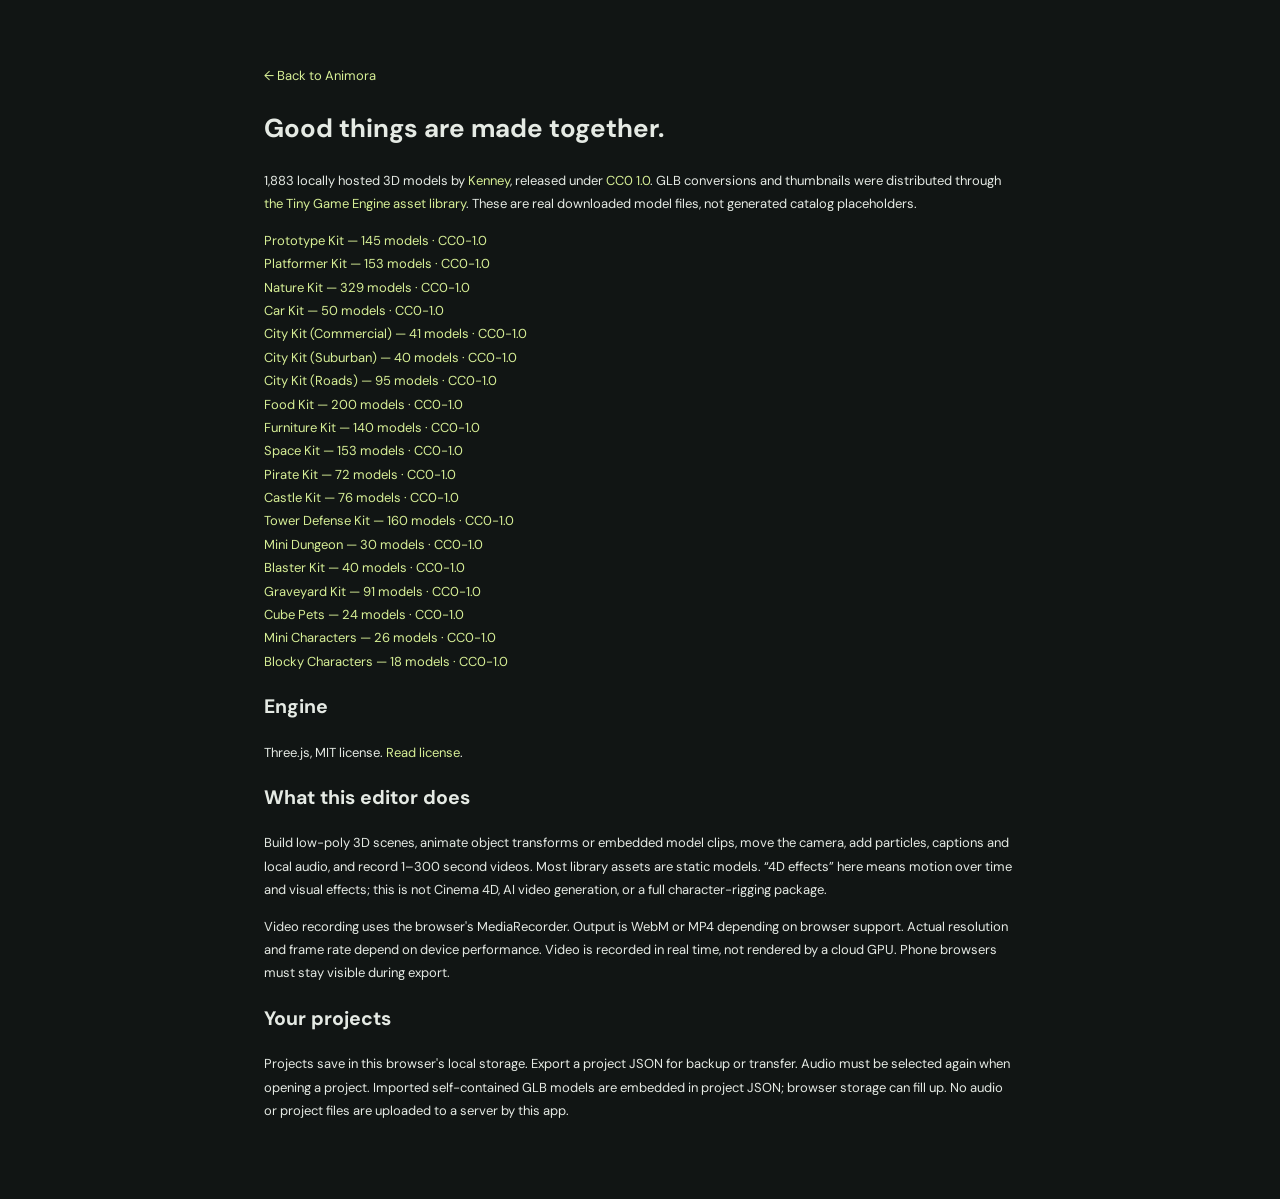
==== credits.html @ 573d8848 "Add files via upload" ====
<!doctype html><html lang="en"><meta charset="utf-8"><meta name="viewport" content="width=device-width,initial-scale=1"><title>Animora — Asset credits</title><link rel="stylesheet" href="style.css"><main style="max-width:800px;margin:40px auto;padding:24px;line-height:1.8"><a href="./">← Back to Animora</a><h1>Good things are made together.</h1><p>1,883 locally hosted 3D models by <a href="https://kenney.nl">Kenney</a>, released under <a href="https://creativecommons.org/publicdomain/zero/1.0/">CC0 1.0</a>. GLB conversions and thumbnails were distributed through <a href="https://github.com/Hidencod/tge-assets">the Tiny Game Engine asset library</a>. These are real downloaded model files, not generated catalog placeholders.</p><div id="packs"></div><h2>Engine</h2><p>Three.js, MIT license. <a href="vendor/LICENSE">Read license</a>.</p><h2>What this editor does</h2><p>Build low-poly 3D scenes, animate object transforms or embedded model clips, move the camera, add particles, captions and local audio, and record 1–300 second videos. Most library assets are static models. “4D effects” here means motion over time and visual effects; this is not Cinema 4D, AI video generation, or a full character-rigging package.</p><p>Video recording uses the browser's MediaRecorder. Output is WebM or MP4 depending on browser support. Actual resolution and frame rate depend on device performance. Video is recorded in real time, not rendered by a cloud GPU. Phone browsers must stay visible during export.</p><h2>Your projects</h2><p>Projects save in this browser's local storage. Export a project JSON for backup or transfer. Audio must be selected again when opening a project. Imported self-contained GLB models are embedded in project JSON; browser storage can fill up. No audio or project files are uploaded to a server by this app.</p></main><script>fetch('catalog.json').then(r=>r.json()).then(d=>{for(const p of d.packs){const a=document.createElement('a');a.href=p.url;a.textContent=p.name+' — '+p.models.length+' models · '+p.license;const el=document.createElement('div');el.append(a);document.getElementById('packs').append(el);}});</script></html>
---- style.css ----
@import url('https://fonts.googleapis.com/css2?family=DM+Sans:wght@400;500;600;700&family=Manrope:wght@400;500;600;700;800&display=swap');
:root{--bg:#111514;--panel:#191e1c;--line:#2c332f;--muted:#8e9c94;--text:#e5eae4;--accent:#d7ef96}*{box-sizing:border-box}body{margin:0;background:var(--bg);color:var(--text);font-family:'DM Sans',system-ui,sans-serif;font-size:13px}button,input,select{font:inherit}button,a,input,select{-webkit-tap-highlight-color:transparent}button{cursor:pointer;border:1px solid var(--line);border-radius:7px;padding:9px 12px;background:#232a26;color:var(--text);transition:.16s}button:hover{background:#354033;border-color:#6f805c}button:disabled{opacity:.5;cursor:wait}button.active{color:var(--accent);background:#343f2a;border-color:#65734c}button:focus-visible,input:focus-visible,select:focus-visible,a:focus-visible{outline:2px solid var(--accent);outline-offset:2px}a{color:var(--accent);text-decoration:none}.primary{background:var(--accent);color:#25301c;border-color:var(--accent);font-weight:700}.primary:hover{background:#e9ffb2}header{height:79px;display:flex;align-items:center;justify-content:space-between;padding:0 26px;border-bottom:1px solid var(--line);gap:18px}.brand{display:flex;align-items:center;gap:9px;color:#f1f4ed;font-family:Manrope,sans-serif;font-size:26px;font-weight:800;letter-spacing:-1px}.brandmark{display:inline-grid;place-items:center;width:33px;height:35px;border-radius:11px 11px 4px 11px;background:var(--accent);color:#182319;font-size:32px;line-height:1;transform:rotate(-8deg)}.badge{font:600 9px 'DM Sans',sans-serif;letter-spacing:1.1px;color:#9eaba0;border:1px solid var(--line);border-radius:4px;padding:5px 7px;margin-left:5px}.project-title{display:flex;flex-direction:column;gap:4px}.project-title input{background:none;border:none;color:var(--text);padding:0;text-align:center;width:190px;font-weight:600}.project-title span{font-size:10px;color:#8f9a8a;text-align:center}.header-actions{display:flex;gap:8px}.header-actions button{padding:10px 14px}.workspace{display:grid;grid-template-columns:280px minmax(360px,1fr) 258px;min-height:calc(100vh - 79px)}.panel{background:var(--panel)}.library{border-right:1px solid var(--line)}.inspector{border-left:1px solid var(--line)}.panel-heading{display:flex;align-items:center;justify-content:space-between;padding:24px 18px 18px;gap:8px}.eyebrow{font-size:9px;letter-spacing:1.8px;font-weight:600;color:#99a68f}.panel-heading h2{font-family:Manrope,sans-serif;font-size:17px;margin:7px 0 0;letter-spacing:-.4px}.panel-heading h2 span{font-size:10px;vertical-align:middle;border-radius:5px;color:#b9c6a5;background:#30392a;padding:3px 6px;margin-left:3px}.panel-heading>button{font-size:20px;padding:2px 9px}.library-tools{padding:0 16px}.search{display:flex;align-items:center;gap:7px;background:#111613;border:1px solid var(--line);border-radius:7px;padding:2px 10px}.search span{font-size:23px;color:#8e9c94}.search input{border:0;background:none;width:100%;padding:9px 0;font-size:11px}.library-tools>select{margin:10px 0;width:100%}.quick-categories{display:flex;gap:5px}.quick-categories button{font-size:10px;padding:6px 8px}.asset-summary{display:flex;justify-content:space-between;color:var(--muted);font-size:9px;padding:18px 17px 11px}.asset-grid{padding:0 14px;display:grid;grid-template-columns:repeat(2,1fr);gap:9px;max-height:640px;overflow:auto;align-content:start;scrollbar-width:thin;scrollbar-color:#46523e transparent}.asset-card{position:relative;padding:0;text-align:left;overflow:hidden;background:#222b26;border:1px solid #303b33}.asset-card img{width:100%;aspect-ratio:1.12;display:block;object-fit:contain;padding:7px;background:radial-gradient(ellipse at 50% 70%,#46513e00,#00000016)}.asset-card span{display:block;padding:8px 8px 9px;background:#202720;color:#d3dccf;font-size:10px;text-overflow:ellipsis;white-space:nowrap;overflow:hidden}.asset-card i{position:absolute;right:6px;top:6px;display:none;font-style:normal;border-radius:4px;background:var(--accent);color:#111;padding:0 4px}.asset-card:hover i{display:block}.library-footer{display:flex;align-items:center;justify-content:space-between;padding:16px;gap:6px;font-size:9px}.library-footer button{font-size:10px;padding:7px}.editor{padding:28px 25px 15px;min-width:0}.editor-heading{display:flex;justify-content:space-between;align-items:center;gap:12px;margin-bottom:23px}.editor-heading h1{font-family:Manrope,sans-serif;font-size:23px;font-weight:500;letter-spacing:-.8px;margin:8px 0 0;line-height:1.35}.live{font-size:8px;white-space:nowrap;letter-spacing:1.2px;color:#a1b692}.live i{display:inline-block;width:5px;height:5px;background:#b6dd89;border-radius:50%;margin-right:6px}.stage-toolbar{display:flex;justify-content:space-between;align-items:center;margin-bottom:12px;gap:5px}.segmented{display:flex;gap:3px;padding:3px;background:#1d241f;border-radius:7px}.segmented button{border:0;padding:7px 9px;font-size:10px;background:none;color:#aab4a7}.segmented button.active{background:#35402d;color:var(--accent)}#resetCamera{border:0;background:none;font-size:10px;color:#a4b09f;padding:5px}.stage{position:relative;border-radius:12px;overflow:hidden;background:#b6c9c4;aspect-ratio:16/9;border:1px solid #495346;display:flex;align-items:center;justify-content:center;min-height:200px}#output{width:100%;height:100%;object-fit:contain;display:block;touch-action:none}.stage-top,.stage-bottom{pointer-events:none;position:absolute;left:16px;right:16px;display:flex;justify-content:space-between;color:#354d3c;font-size:9px;align-items:center;gap:10px;text-shadow:0 1px 4px #dbe8d988}.stage-top{top:14px}.stage-top span:first-child{border:1px solid #516c4f55;background:#f4fff033;border-radius:4px;padding:5px 8px}.stage-bottom{bottom:14px;font-size:8px;letter-spacing:1.2px}.stage-bottom button{pointer-events:auto;font-size:9px;background:#edf7e75c;border-color:#ffffff44;color:#324b36;padding:6px 9px;letter-spacing:0}.loading{position:absolute;inset:0;display:grid;place-items:center;background:#17291ddd;color:#def0bd}.loading[hidden]{display:none}.transport{display:flex;align-items:center;gap:12px;padding:17px 0 21px}.transport button{background:none;border:0;font-size:19px;padding:3px 4px}.transport .play{background:var(--accent);color:#22311b;width:34px;height:34px;border-radius:50%;font-size:12px}.time{white-space:nowrap;font-size:10px}.time>span{color:#7e8c82}.transport input{flex:1;min-width:20px;accent-color:var(--accent)}.timeline{border:1px solid var(--line);border-radius:9px;background:#181e1a;padding:15px}.timeline-header{display:flex;gap:10px;align-items:center}.timeline-header h3{margin:0;font-size:12px}.timeline-header span{color:#8b998f;font-size:9px}.timeline-header button{margin-left:auto;font-size:9px;padding:5px 7px;background:none}.ruler{display:flex;justify-content:space-between;margin:17px 5px 10px 116px;color:#7e8d81;font-size:9px}#tracks{max-height:180px;overflow:auto;scrollbar-width:thin}.track{width:100%;display:flex;align-items:center;gap:12px;background:none;border:0;border-radius:4px;padding:5px 3px;margin:2px 0}.track.active{background:#2d3827}.track-name{width:100px;overflow:hidden;text-overflow:ellipsis;white-space:nowrap;font-size:9px;text-align:left;flex-shrink:0}.track-rail{height:22px;flex:1;background:repeating-linear-gradient(90deg,#293029 0px,#293029 1px,transparent 1px,transparent 25%);position:relative}.track-bar{position:absolute;top:1px;height:20px;background:#516447;border:1px solid #7b9265;border-radius:3px;font-size:8px;padding:3px 5px;white-space:nowrap;overflow:hidden;color:#d7e6c8}.hint{font-size:10px;color:#87998b;line-height:1.6;margin:13px 0 0}.editor-footer{display:flex;justify-content:space-between;gap:8px;font-size:9px;color:#738475;padding:20px 0 0}.inspector section{padding:17px 18px;border-top:1px solid var(--line)}h3{font-size:11px;font-weight:600;margin:0 0 15px}.inspector label{display:block;font-size:10px;color:#a4b09f;margin:12px 0}.inspector label>span{float:right;color:#677869}input,select{background:#111713;border:1px solid #333d33;color:#d8e1d2;border-radius:6px;padding:9px 10px;outline:none}input::placeholder{color:#697a6d}.inspector input:not([type=color]):not([type=range]),.inspector select{display:block;width:100%;margin-top:6px;font-size:11px}.presets{display:flex;gap:5px}.presets button{flex:1;padding:5px 6px;font-size:10px;background:none}.color-row{display:flex;gap:15px}.color-row label{flex:1;margin:0}.color-row input{display:block;height:30px;width:100%;padding:3px;margin-top:8px}.inspector input[type=range]{display:block;width:100%;padding:0;accent-color:var(--accent);margin-top:10px}.two-col{display:flex;gap:10px}.two-col label{width:50%}.selected-name{color:var(--accent);font-size:12px}.danger{color:#e4a68d;background:#412e25;font-size:10px;width:100%}.small{font-size:9px;padding:5px}.file-label input{font-size:9px!important;padding:5px}dialog{background:#202820;color:#e4eddf;border:1px solid #526548;border-radius:16px;max-width:470px;width:calc(100% - 32px);padding:30px;line-height:1.7}dialog::backdrop{background:#07120bc9;backdrop-filter:blur(7px)}dialog h2{font:500 25px Manrope,sans-serif;letter-spacing:-.7px}.close{float:right;margin:-15px -15px 0 10px;background:none;border:0;font-size:24px}dialog li{margin:10px 0}dialog p{color:#bac6b2;font-size:12px}dialog progress{width:100%;height:8px;accent-color:var(--accent);margin:20px 0}.download{display:block;text-align:center;padding:12px;border-radius:7px}.download[hidden]{display:none}#cancelExport{width:100%;margin-top:10px}#toast{position:fixed;bottom:24px;left:50%;transform:translateX(-50%) translateY(100px);padding:12px 20px;border:1px solid #657955;background:#273622;color:#e4f0d5;border-radius:9px;z-index:10;opacity:0;transition:.2s;max-width:90%;font-size:12px}#toast.show{opacity:1;transform:translateX(-50%) translateY(0)}[hidden]{display:none!important}body.recording .workspace{pointer-events:none}body.recording header{pointer-events:none}@media(min-width:1500px){.workspace{grid-template-columns:310px minmax(360px,1fr) 280px}.asset-grid{grid-template-columns:repeat(3,1fr)}.editor{padding:32px 35px}.editor-heading h1{font-size:28px}}@media(max-width:1100px){.workspace{grid-template-columns:235px minmax(300px,1fr)}.inspector{grid-column:1/-1;display:grid;grid-template-columns:repeat(3,1fr);border-top:1px solid var(--line)}.inspector .panel-heading{display:none}.inspector section{border-top:0;border-right:1px solid var(--line)}.editor-heading h1{font-size:20px}.live{display:none}.editor{padding:23px 18px}.quick-categories{flex-wrap:wrap}.badge{display:none}}@media(max-width:650px){header{height:65px;padding:0 13px;gap:8px}.brand{font-size:22px}.brandmark{width:28px;height:30px;font-size:27px}.project-title{display:none}.header-actions{gap:5px}.header-actions button{padding:8px 10px;font-size:11px}.header-actions button span{display:none}.workspace{display:flex;flex-direction:column}.editor{order:0;padding:21px 13px 10px}.editor-heading{margin-bottom:15px}.editor-heading h1{font-size:22px}.editor-heading .eyebrow{font-size:8px}.stage-toolbar{gap:0}.segmented button{padding:7px;font-size:9px}.stage{min-height:190px}.stage-top,.stage-bottom{left:10px;right:10px;font-size:8px}.stage-top span:last-child{display:none}.transport{gap:10px;padding:15px 0}.timeline{padding:12px}#tracks{max-height:115px}.editor-footer{font-size:8px;padding:14px 0}.library{order:1;border-top:1px solid var(--line);border-right:0}.panel-heading{padding:18px 15px 12px}.asset-grid{grid-template-columns:repeat(3,1fr);max-height:350px}.asset-card img{aspect-ratio:1.35}.library-tools{display:grid;grid-template-columns:1fr 1fr;gap:8px}.library-tools>select{margin:0;font-size:10px;min-width:0}.quick-categories{grid-column:1/-1}.asset-summary{padding-top:12px}.inspector{order:2;display:block}.inspector .panel-heading{display:flex}.inspector section{padding:18px;border-top:1px solid var(--line)}.inspector label{font-size:12px}.inspector input:not([type=color]):not([type=range]),.inspector select{font-size:14px}.color-row input{height:40px}.two-col{gap:14px}.transport input{padding:0}#objectPanel{scroll-margin-top:10px}}
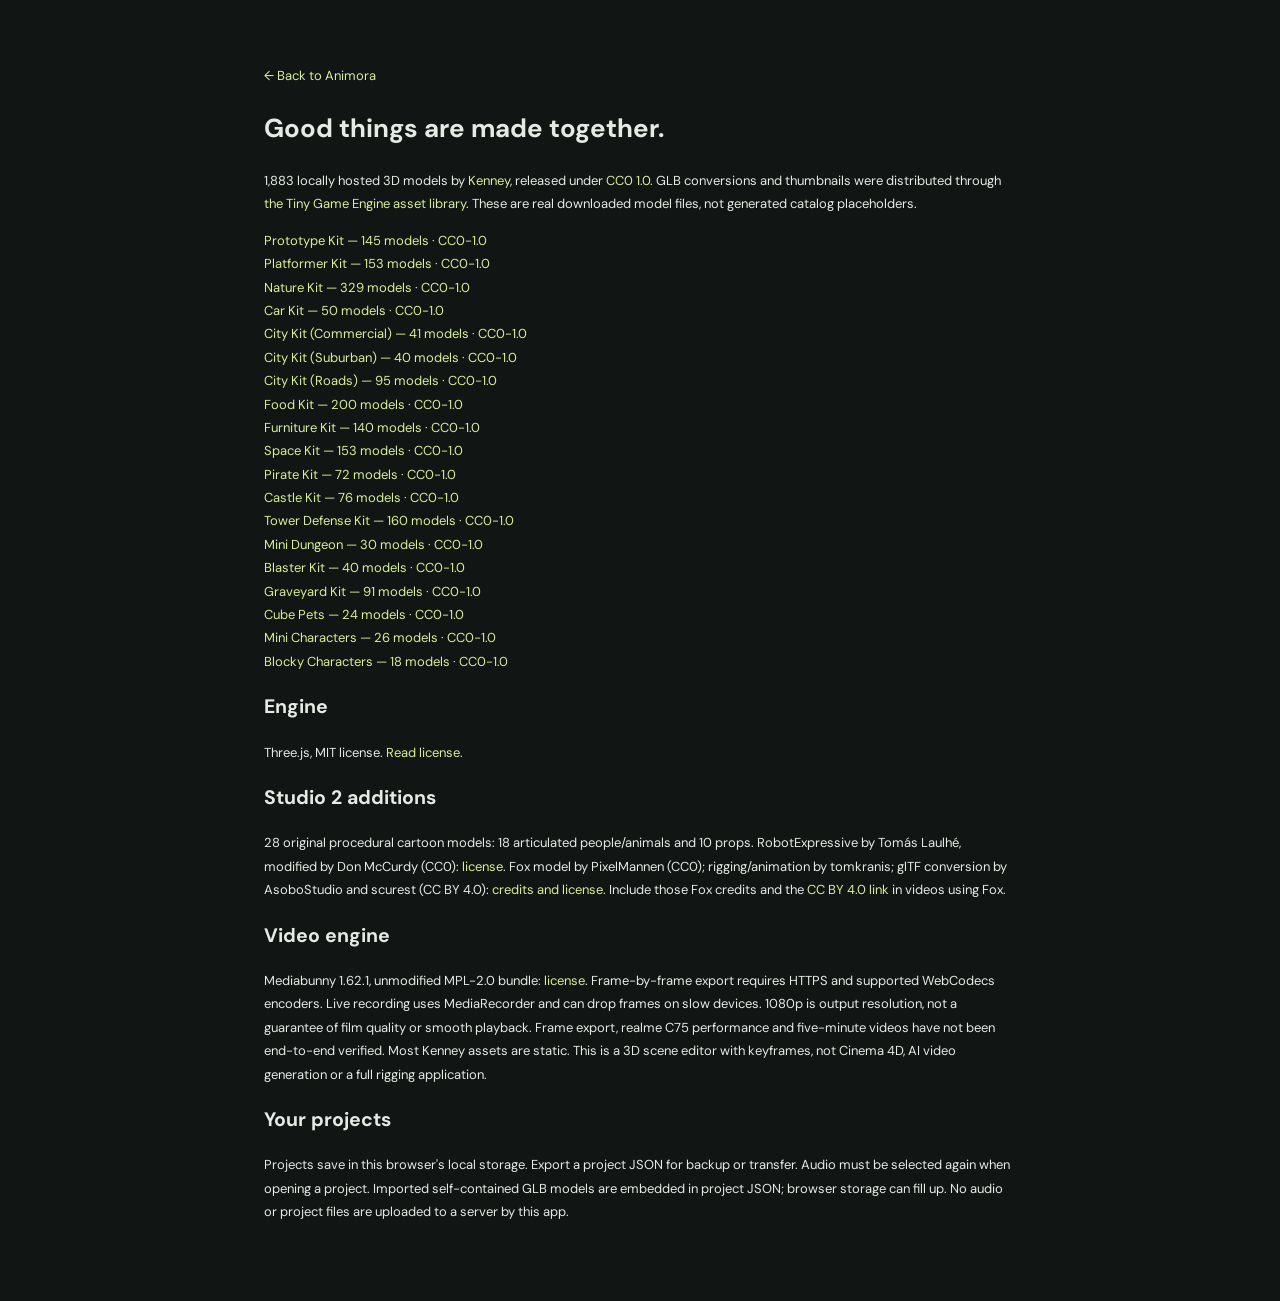
==== commit f3a124b7: "Add files via upload" ====
--- a/credits.html
+++ b/credits.html
@@ -1 +1 @@
-<!doctype html><html lang="en"><meta charset="utf-8"><meta name="viewport" content="width=device-width,initial-scale=1"><title>Animora — Asset credits</title><link rel="stylesheet" href="style.css"><main style="max-width:800px;margin:40px auto;padding:24px;line-height:1.8"><a href="./">← Back to Animora</a><h1>Good things are made together.</h1><p>1,883 locally hosted 3D models by <a href="https://kenney.nl">Kenney</a>, released under <a href="https://creativecommons.org/publicdomain/zero/1.0/">CC0 1.0</a>. GLB conversions and thumbnails were distributed through <a href="https://github.com/Hidencod/tge-assets">the Tiny Game Engine asset library</a>. These are real downloaded model files, not generated catalog placeholders.</p><div id="packs"></div><h2>Engine</h2><p>Three.js, MIT license. <a href="vendor/LICENSE">Read license</a>.</p><h2>What this editor does</h2><p>Build low-poly 3D scenes, animate object transforms or embedded model clips, move the camera, add particles, captions and local audio, and record 1–300 second videos. Most library assets are static models. “4D effects” here means motion over time and visual effects; this is not Cinema 4D, AI video generation, or a full character-rigging package.</p><p>Video recording uses the browser's MediaRecorder. Output is WebM or MP4 depending on browser support. Actual resolution and frame rate depend on device performance. Video is recorded in real time, not rendered by a cloud GPU. Phone browsers must stay visible during export.</p><h2>Your projects</h2><p>Projects save in this browser's local storage. Export a project JSON for backup or transfer. Audio must be selected again when opening a project. Imported self-contained GLB models are embedded in project JSON; browser storage can fill up. No audio or project files are uploaded to a server by this app.</p></main><script>fetch('catalog.json').then(r=>r.json()).then(d=>{for(const p of d.packs){const a=document.createElement('a');a.href=p.url;a.textContent=p.name+' — '+p.models.length+' models · '+p.license;const el=document.createElement('div');el.append(a);document.getElementById('packs').append(el);}});</script></html>
+<!doctype html><html lang="en"><meta charset="utf-8"><meta name="viewport" content="width=device-width,initial-scale=1"><title>Animora — Asset credits</title><link rel="stylesheet" href="style.css"><main style="max-width:800px;margin:40px auto;padding:24px;line-height:1.8"><a href="./">← Back to Animora</a><h1>Good things are made together.</h1><p>1,883 locally hosted 3D models by <a href="https://kenney.nl">Kenney</a>, released under <a href="https://creativecommons.org/publicdomain/zero/1.0/">CC0 1.0</a>. GLB conversions and thumbnails were distributed through <a href="https://github.com/Hidencod/tge-assets">the Tiny Game Engine asset library</a>. These are real downloaded model files, not generated catalog placeholders.</p><div id="packs"></div><h2>Engine</h2><p>Three.js, MIT license. <a href="vendor/LICENSE">Read license</a>.</p><h2>Studio 2 additions</h2><p>28 original procedural cartoon models: 18 articulated people/animals and 10 props. RobotExpressive by Tomás Laulhé, modified by Don McCurdy (CC0): <a href="Robot-LICENSE.md">license</a>. Fox model by PixelMannen (CC0); rigging/animation by tomkranis; glTF conversion by AsoboStudio and scurest (CC BY 4.0): <a href="Fox-LICENSE.md">credits and license</a>. Include those Fox credits and the <a href="https://creativecommons.org/licenses/by/4.0/">CC BY 4.0 link</a> in videos using Fox.</p><h2>Video engine</h2><p>Mediabunny 1.62.1, unmodified MPL-2.0 bundle: <a href="MEDIABUNNY-LICENSE.txt">license</a>. Frame-by-frame export requires HTTPS and supported WebCodecs encoders. Live recording uses MediaRecorder and can drop frames on slow devices. 1080p is output resolution, not a guarantee of film quality or smooth playback. Frame export, realme C75 performance and five-minute videos have not been end-to-end verified. Most Kenney assets are static. This is a 3D scene editor with keyframes, not Cinema 4D, AI video generation or a full rigging application.</p><h2>Your projects</h2><p>Projects save in this browser's local storage. Export a project JSON for backup or transfer. Audio must be selected again when opening a project. Imported self-contained GLB models are embedded in project JSON; browser storage can fill up. No audio or project files are uploaded to a server by this app.</p></main><script>fetch('catalog.json').then(r=>r.json()).then(d=>{for(const p of d.packs){const a=document.createElement('a');a.href=p.url;a.textContent=p.name+' — '+p.models.length+' models · '+p.license;const el=document.createElement('div');el.append(a);document.getElementById('packs').append(el);}});</script></html>
--- a/style.css
+++ b/style.css
@@ -1,2 +1,3 @@
 @import url('https://fonts.googleapis.com/css2?family=DM+Sans:wght@400;500;600;700&family=Manrope:wght@400;500;600;700;800&display=swap');
 :root{--bg:#111514;--panel:#191e1c;--line:#2c332f;--muted:#8e9c94;--text:#e5eae4;--accent:#d7ef96}*{box-sizing:border-box}body{margin:0;background:var(--bg);color:var(--text);font-family:'DM Sans',system-ui,sans-serif;font-size:13px}button,input,select{font:inherit}button,a,input,select{-webkit-tap-highlight-color:transparent}button{cursor:pointer;border:1px solid var(--line);border-radius:7px;padding:9px 12px;background:#232a26;color:var(--text);transition:.16s}button:hover{background:#354033;border-color:#6f805c}button:disabled{opacity:.5;cursor:wait}button.active{color:var(--accent);background:#343f2a;border-color:#65734c}button:focus-visible,input:focus-visible,select:focus-visible,a:focus-visible{outline:2px solid var(--accent);outline-offset:2px}a{color:var(--accent);text-decoration:none}.primary{background:var(--accent);color:#25301c;border-color:var(--accent);font-weight:700}.primary:hover{background:#e9ffb2}header{height:79px;display:flex;align-items:center;justify-content:space-between;padding:0 26px;border-bottom:1px solid var(--line);gap:18px}.brand{display:flex;align-items:center;gap:9px;color:#f1f4ed;font-family:Manrope,sans-serif;font-size:26px;font-weight:800;letter-spacing:-1px}.brandmark{display:inline-grid;place-items:center;width:33px;height:35px;border-radius:11px 11px 4px 11px;background:var(--accent);color:#182319;font-size:32px;line-height:1;transform:rotate(-8deg)}.badge{font:600 9px 'DM Sans',sans-serif;letter-spacing:1.1px;color:#9eaba0;border:1px solid var(--line);border-radius:4px;padding:5px 7px;margin-left:5px}.project-title{display:flex;flex-direction:column;gap:4px}.project-title input{background:none;border:none;color:var(--text);padding:0;text-align:center;width:190px;font-weight:600}.project-title span{font-size:10px;color:#8f9a8a;text-align:center}.header-actions{display:flex;gap:8px}.header-actions button{padding:10px 14px}.workspace{display:grid;grid-template-columns:280px minmax(360px,1fr) 258px;min-height:calc(100vh - 79px)}.panel{background:var(--panel)}.library{border-right:1px solid var(--line)}.inspector{border-left:1px solid var(--line)}.panel-heading{display:flex;align-items:center;justify-content:space-between;padding:24px 18px 18px;gap:8px}.eyebrow{font-size:9px;letter-spacing:1.8px;font-weight:600;color:#99a68f}.panel-heading h2{font-family:Manrope,sans-serif;font-size:17px;margin:7px 0 0;letter-spacing:-.4px}.panel-heading h2 span{font-size:10px;vertical-align:middle;border-radius:5px;color:#b9c6a5;background:#30392a;padding:3px 6px;margin-left:3px}.panel-heading>button{font-size:20px;padding:2px 9px}.library-tools{padding:0 16px}.search{display:flex;align-items:center;gap:7px;background:#111613;border:1px solid var(--line);border-radius:7px;padding:2px 10px}.search span{font-size:23px;color:#8e9c94}.search input{border:0;background:none;width:100%;padding:9px 0;font-size:11px}.library-tools>select{margin:10px 0;width:100%}.quick-categories{display:flex;gap:5px}.quick-categories button{font-size:10px;padding:6px 8px}.asset-summary{display:flex;justify-content:space-between;color:var(--muted);font-size:9px;padding:18px 17px 11px}.asset-grid{padding:0 14px;display:grid;grid-template-columns:repeat(2,1fr);gap:9px;max-height:640px;overflow:auto;align-content:start;scrollbar-width:thin;scrollbar-color:#46523e transparent}.asset-card{position:relative;padding:0;text-align:left;overflow:hidden;background:#222b26;border:1px solid #303b33}.asset-card img{width:100%;aspect-ratio:1.12;display:block;object-fit:contain;padding:7px;background:radial-gradient(ellipse at 50% 70%,#46513e00,#00000016)}.asset-card span{display:block;padding:8px 8px 9px;background:#202720;color:#d3dccf;font-size:10px;text-overflow:ellipsis;white-space:nowrap;overflow:hidden}.asset-card i{position:absolute;right:6px;top:6px;display:none;font-style:normal;border-radius:4px;background:var(--accent);color:#111;padding:0 4px}.asset-card:hover i{display:block}.library-footer{display:flex;align-items:center;justify-content:space-between;padding:16px;gap:6px;font-size:9px}.library-footer button{font-size:10px;padding:7px}.editor{padding:28px 25px 15px;min-width:0}.editor-heading{display:flex;justify-content:space-between;align-items:center;gap:12px;margin-bottom:23px}.editor-heading h1{font-family:Manrope,sans-serif;font-size:23px;font-weight:500;letter-spacing:-.8px;margin:8px 0 0;line-height:1.35}.live{font-size:8px;white-space:nowrap;letter-spacing:1.2px;color:#a1b692}.live i{display:inline-block;width:5px;height:5px;background:#b6dd89;border-radius:50%;margin-right:6px}.stage-toolbar{display:flex;justify-content:space-between;align-items:center;margin-bottom:12px;gap:5px}.segmented{display:flex;gap:3px;padding:3px;background:#1d241f;border-radius:7px}.segmented button{border:0;padding:7px 9px;font-size:10px;background:none;color:#aab4a7}.segmented button.active{background:#35402d;color:var(--accent)}#resetCamera{border:0;background:none;font-size:10px;color:#a4b09f;padding:5px}.stage{position:relative;border-radius:12px;overflow:hidden;background:#b6c9c4;aspect-ratio:16/9;border:1px solid #495346;display:flex;align-items:center;justify-content:center;min-height:200px}#output{width:100%;height:100%;object-fit:contain;display:block;touch-action:none}.stage-top,.stage-bottom{pointer-events:none;position:absolute;left:16px;right:16px;display:flex;justify-content:space-between;color:#354d3c;font-size:9px;align-items:center;gap:10px;text-shadow:0 1px 4px #dbe8d988}.stage-top{top:14px}.stage-top span:first-child{border:1px solid #516c4f55;background:#f4fff033;border-radius:4px;padding:5px 8px}.stage-bottom{bottom:14px;font-size:8px;letter-spacing:1.2px}.stage-bottom button{pointer-events:auto;font-size:9px;background:#edf7e75c;border-color:#ffffff44;color:#324b36;padding:6px 9px;letter-spacing:0}.loading{position:absolute;inset:0;display:grid;place-items:center;background:#17291ddd;color:#def0bd}.loading[hidden]{display:none}.transport{display:flex;align-items:center;gap:12px;padding:17px 0 21px}.transport button{background:none;border:0;font-size:19px;padding:3px 4px}.transport .play{background:var(--accent);color:#22311b;width:34px;height:34px;border-radius:50%;font-size:12px}.time{white-space:nowrap;font-size:10px}.time>span{color:#7e8c82}.transport input{flex:1;min-width:20px;accent-color:var(--accent)}.timeline{border:1px solid var(--line);border-radius:9px;background:#181e1a;padding:15px}.timeline-header{display:flex;gap:10px;align-items:center}.timeline-header h3{margin:0;font-size:12px}.timeline-header span{color:#8b998f;font-size:9px}.timeline-header button{margin-left:auto;font-size:9px;padding:5px 7px;background:none}.ruler{display:flex;justify-content:space-between;margin:17px 5px 10px 116px;color:#7e8d81;font-size:9px}#tracks{max-height:180px;overflow:auto;scrollbar-width:thin}.track{width:100%;display:flex;align-items:center;gap:12px;background:none;border:0;border-radius:4px;padding:5px 3px;margin:2px 0}.track.active{background:#2d3827}.track-name{width:100px;overflow:hidden;text-overflow:ellipsis;white-space:nowrap;font-size:9px;text-align:left;flex-shrink:0}.track-rail{height:22px;flex:1;background:repeating-linear-gradient(90deg,#293029 0px,#293029 1px,transparent 1px,transparent 25%);position:relative}.track-bar{position:absolute;top:1px;height:20px;background:#516447;border:1px solid #7b9265;border-radius:3px;font-size:8px;padding:3px 5px;white-space:nowrap;overflow:hidden;color:#d7e6c8}.hint{font-size:10px;color:#87998b;line-height:1.6;margin:13px 0 0}.editor-footer{display:flex;justify-content:space-between;gap:8px;font-size:9px;color:#738475;padding:20px 0 0}.inspector section{padding:17px 18px;border-top:1px solid var(--line)}h3{font-size:11px;font-weight:600;margin:0 0 15px}.inspector label{display:block;font-size:10px;color:#a4b09f;margin:12px 0}.inspector label>span{float:right;color:#677869}input,select{background:#111713;border:1px solid #333d33;color:#d8e1d2;border-radius:6px;padding:9px 10px;outline:none}input::placeholder{color:#697a6d}.inspector input:not([type=color]):not([type=range]),.inspector select{display:block;width:100%;margin-top:6px;font-size:11px}.presets{display:flex;gap:5px}.presets button{flex:1;padding:5px 6px;font-size:10px;background:none}.color-row{display:flex;gap:15px}.color-row label{flex:1;margin:0}.color-row input{display:block;height:30px;width:100%;padding:3px;margin-top:8px}.inspector input[type=range]{display:block;width:100%;padding:0;accent-color:var(--accent);margin-top:10px}.two-col{display:flex;gap:10px}.two-col label{width:50%}.selected-name{color:var(--accent);font-size:12px}.danger{color:#e4a68d;background:#412e25;font-size:10px;width:100%}.small{font-size:9px;padding:5px}.file-label input{font-size:9px!important;padding:5px}dialog{background:#202820;color:#e4eddf;border:1px solid #526548;border-radius:16px;max-width:470px;width:calc(100% - 32px);padding:30px;line-height:1.7}dialog::backdrop{background:#07120bc9;backdrop-filter:blur(7px)}dialog h2{font:500 25px Manrope,sans-serif;letter-spacing:-.7px}.close{float:right;margin:-15px -15px 0 10px;background:none;border:0;font-size:24px}dialog li{margin:10px 0}dialog p{color:#bac6b2;font-size:12px}dialog progress{width:100%;height:8px;accent-color:var(--accent);margin:20px 0}.download{display:block;text-align:center;padding:12px;border-radius:7px}.download[hidden]{display:none}#cancelExport{width:100%;margin-top:10px}#toast{position:fixed;bottom:24px;left:50%;transform:translateX(-50%) translateY(100px);padding:12px 20px;border:1px solid #657955;background:#273622;color:#e4f0d5;border-radius:9px;z-index:10;opacity:0;transition:.2s;max-width:90%;font-size:12px}#toast.show{opacity:1;transform:translateX(-50%) translateY(0)}[hidden]{display:none!important}body.recording .workspace{pointer-events:none}body.recording header{pointer-events:none}@media(min-width:1500px){.workspace{grid-template-columns:310px minmax(360px,1fr) 280px}.asset-grid{grid-template-columns:repeat(3,1fr)}.editor{padding:32px 35px}.editor-heading h1{font-size:28px}}@media(max-width:1100px){.workspace{grid-template-columns:235px minmax(300px,1fr)}.inspector{grid-column:1/-1;display:grid;grid-template-columns:repeat(3,1fr);border-top:1px solid var(--line)}.inspector .panel-heading{display:none}.inspector section{border-top:0;border-right:1px solid var(--line)}.editor-heading h1{font-size:20px}.live{display:none}.editor{padding:23px 18px}.quick-categories{flex-wrap:wrap}.badge{display:none}}@media(max-width:650px){header{height:65px;padding:0 13px;gap:8px}.brand{font-size:22px}.brandmark{width:28px;height:30px;font-size:27px}.project-title{display:none}.header-actions{gap:5px}.header-actions button{padding:8px 10px;font-size:11px}.header-actions button span{display:none}.workspace{display:flex;flex-direction:column}.editor{order:0;padding:21px 13px 10px}.editor-heading{margin-bottom:15px}.editor-heading h1{font-size:22px}.editor-heading .eyebrow{font-size:8px}.stage-toolbar{gap:0}.segmented button{padding:7px;font-size:9px}.stage{min-height:190px}.stage-top,.stage-bottom{left:10px;right:10px;font-size:8px}.stage-top span:last-child{display:none}.transport{gap:10px;padding:15px 0}.timeline{padding:12px}#tracks{max-height:115px}.editor-footer{font-size:8px;padding:14px 0}.library{order:1;border-top:1px solid var(--line);border-right:0}.panel-heading{padding:18px 15px 12px}.asset-grid{grid-template-columns:repeat(3,1fr);max-height:350px}.asset-card img{aspect-ratio:1.35}.library-tools{display:grid;grid-template-columns:1fr 1fr;gap:8px}.library-tools>select{margin:0;font-size:10px;min-width:0}.quick-categories{grid-column:1/-1}.asset-summary{padding-top:12px}.inspector{order:2;display:block}.inspector .panel-heading{display:flex}.inspector section{padding:18px;border-top:1px solid var(--line)}.inspector label{font-size:12px}.inspector input:not([type=color]):not([type=range]),.inspector select{font-size:14px}.color-row input{height:40px}.two-col{gap:14px}.transport input{padding:0}#objectPanel{scroll-margin-top:10px}}
+.section-title{margin-top:25px;padding-top:18px;border-top:1px solid var(--line)}.coordinate-row{display:grid;grid-template-columns:repeat(3,1fr);gap:7px}.coordinate-row input{min-width:0}.two-col>button{font-size:9px;padding:8px;flex:1}.full{width:100%}.key-row{display:flex;gap:5px;margin:6px 0}.key-row button:first-child{flex:1;text-align:left;font-size:11px}.key-row button:last-child{padding:6px 9px}.key-footer{display:flex;justify-content:space-between;align-items:center;color:var(--muted);font-size:10px;margin:8px 0}.key-footer button{font-size:9px;padding:5px}.key-dot{position:absolute;top:6px;width:8px;height:8px;transform:rotate(45deg);background:#e3f6b5;border:1px solid #304b2d;pointer-events:none}#jointPanel,#characterPose,#morphPanel{border-top:1px solid var(--line);margin-top:18px;padding-top:16px}#exportCredits{font-size:10px;border:1px solid #738c60;padding:9px}#advancedObject .section-title{color:var(--accent)}.asset-card img{object-fit:contain}#keyList{max-height:190px;overflow:auto}#objectColor{width:100%;height:35px;margin-top:8px}#timeInput{font-variant-numeric:tabular-nums}.inspector{max-height:calc(100vh - 79px);overflow:auto;scrollbar-width:thin;position:sticky;top:0}.editor{align-self:start}.library{align-self:stretch}@media(max-width:1100px){.inspector{max-height:none;position:static}}@media(max-width:650px){.header-actions{gap:3px}.header-actions button{padding:7px}.header-actions{flex-wrap:wrap}.header-actions #saveProject{display:inline-flex}.brand{font-size:20px}.editor-heading h1{font-size:21px}.inspector .two-col>button{font-size:11px}.asset-grid{max-height:340px}}
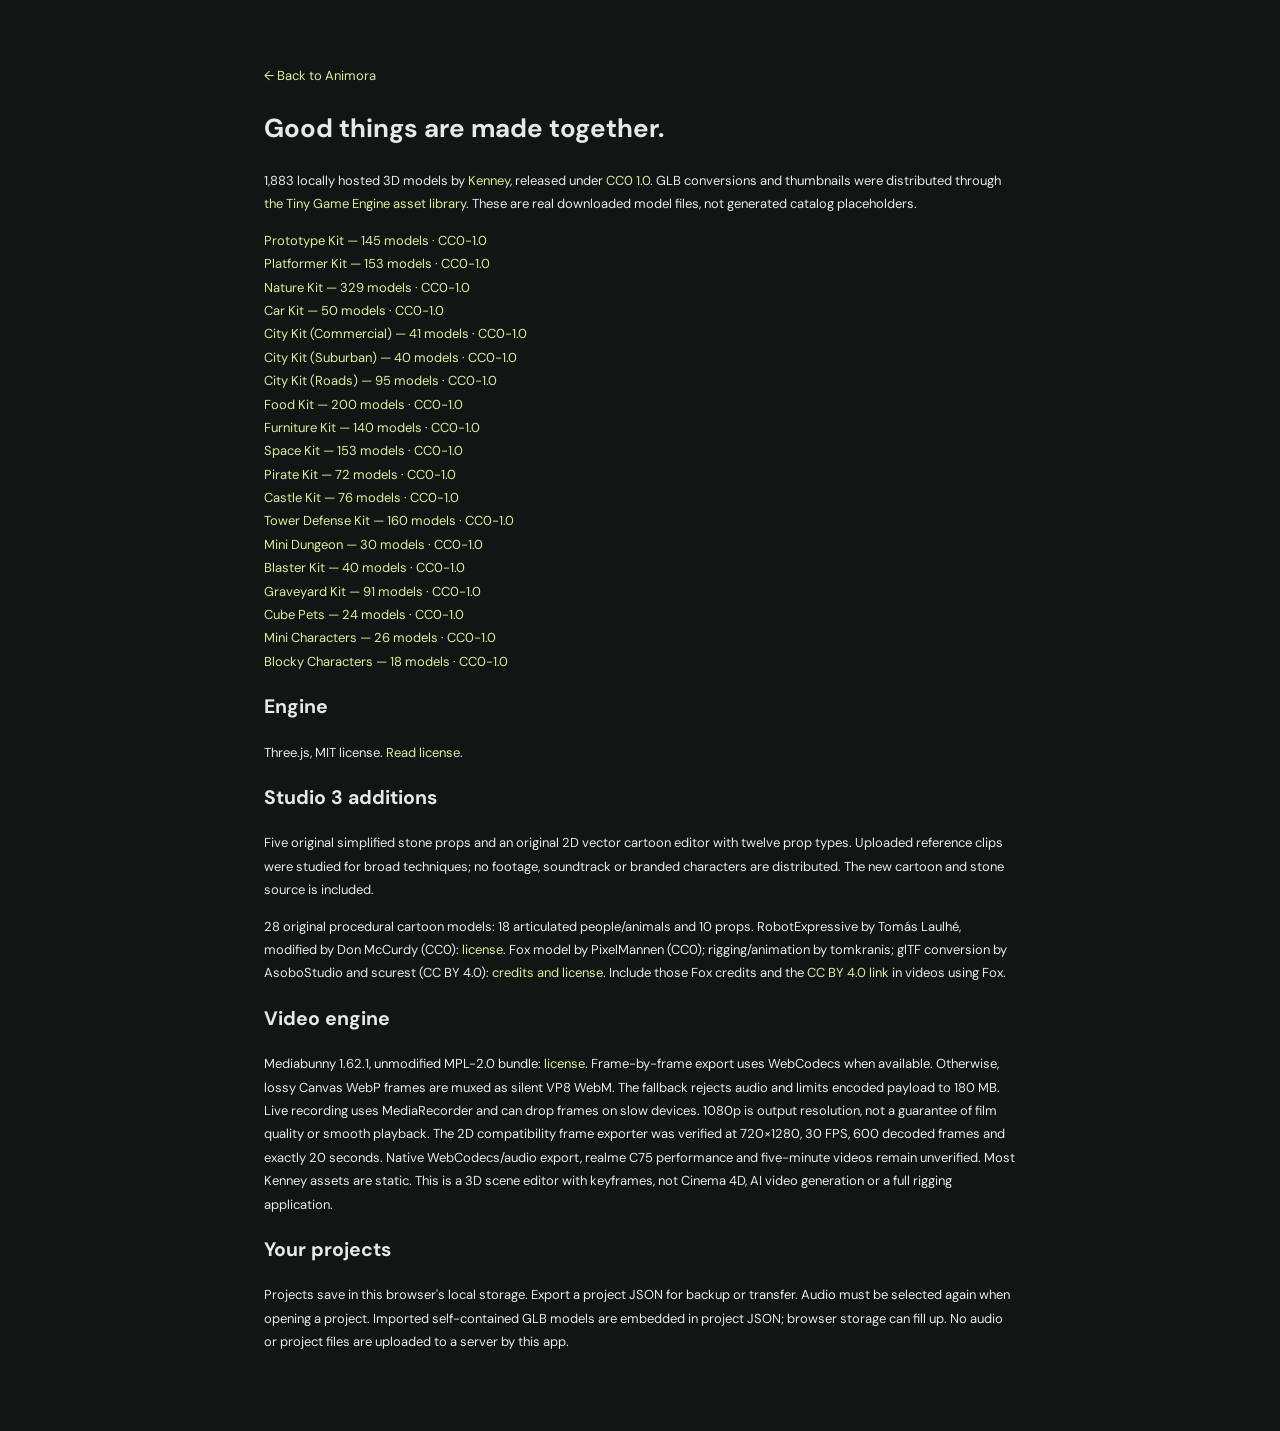
==== commit c0dd2c30: "Add files via upload" ====
--- a/credits.html
+++ b/credits.html
@@ -1 +1 @@
-<!doctype html><html lang="en"><meta charset="utf-8"><meta name="viewport" content="width=device-width,initial-scale=1"><title>Animora — Asset credits</title><link rel="stylesheet" href="style.css"><main style="max-width:800px;margin:40px auto;padding:24px;line-height:1.8"><a href="./">← Back to Animora</a><h1>Good things are made together.</h1><p>1,883 locally hosted 3D models by <a href="https://kenney.nl">Kenney</a>, released under <a href="https://creativecommons.org/publicdomain/zero/1.0/">CC0 1.0</a>. GLB conversions and thumbnails were distributed through <a href="https://github.com/Hidencod/tge-assets">the Tiny Game Engine asset library</a>. These are real downloaded model files, not generated catalog placeholders.</p><div id="packs"></div><h2>Engine</h2><p>Three.js, MIT license. <a href="vendor/LICENSE">Read license</a>.</p><h2>Studio 2 additions</h2><p>28 original procedural cartoon models: 18 articulated people/animals and 10 props. RobotExpressive by Tomás Laulhé, modified by Don McCurdy (CC0): <a href="Robot-LICENSE.md">license</a>. Fox model by PixelMannen (CC0); rigging/animation by tomkranis; glTF conversion by AsoboStudio and scurest (CC BY 4.0): <a href="Fox-LICENSE.md">credits and license</a>. Include those Fox credits and the <a href="https://creativecommons.org/licenses/by/4.0/">CC BY 4.0 link</a> in videos using Fox.</p><h2>Video engine</h2><p>Mediabunny 1.62.1, unmodified MPL-2.0 bundle: <a href="MEDIABUNNY-LICENSE.txt">license</a>. Frame-by-frame export requires HTTPS and supported WebCodecs encoders. Live recording uses MediaRecorder and can drop frames on slow devices. 1080p is output resolution, not a guarantee of film quality or smooth playback. Frame export, realme C75 performance and five-minute videos have not been end-to-end verified. Most Kenney assets are static. This is a 3D scene editor with keyframes, not Cinema 4D, AI video generation or a full rigging application.</p><h2>Your projects</h2><p>Projects save in this browser's local storage. Export a project JSON for backup or transfer. Audio must be selected again when opening a project. Imported self-contained GLB models are embedded in project JSON; browser storage can fill up. No audio or project files are uploaded to a server by this app.</p></main><script>fetch('catalog.json').then(r=>r.json()).then(d=>{for(const p of d.packs){const a=document.createElement('a');a.href=p.url;a.textContent=p.name+' — '+p.models.length+' models · '+p.license;const el=document.createElement('div');el.append(a);document.getElementById('packs').append(el);}});</script></html>
+<!doctype html><html lang="en"><meta charset="utf-8"><meta name="viewport" content="width=device-width,initial-scale=1"><title>Animora — Asset credits</title><link rel="stylesheet" href="style.css"><main style="max-width:800px;margin:40px auto;padding:24px;line-height:1.8"><a href="./">← Back to Animora</a><h1>Good things are made together.</h1><p>1,883 locally hosted 3D models by <a href="https://kenney.nl">Kenney</a>, released under <a href="https://creativecommons.org/publicdomain/zero/1.0/">CC0 1.0</a>. GLB conversions and thumbnails were distributed through <a href="https://github.com/Hidencod/tge-assets">the Tiny Game Engine asset library</a>. These are real downloaded model files, not generated catalog placeholders.</p><div id="packs"></div><h2>Engine</h2><p>Three.js, MIT license. <a href="vendor/LICENSE">Read license</a>.</p><h2>Studio 3 additions</h2><p>Five original simplified stone props and an original 2D vector cartoon editor with twelve prop types. Uploaded reference clips were studied for broad techniques; no footage, soundtrack or branded characters are distributed. The new cartoon and stone source is included.</p><p>28 original procedural cartoon models: 18 articulated people/animals and 10 props. RobotExpressive by Tomás Laulhé, modified by Don McCurdy (CC0): <a href="Robot-LICENSE.md">license</a>. Fox model by PixelMannen (CC0); rigging/animation by tomkranis; glTF conversion by AsoboStudio and scurest (CC BY 4.0): <a href="Fox-LICENSE.md">credits and license</a>. Include those Fox credits and the <a href="https://creativecommons.org/licenses/by/4.0/">CC BY 4.0 link</a> in videos using Fox.</p><h2>Video engine</h2><p>Mediabunny 1.62.1, unmodified MPL-2.0 bundle: <a href="MEDIABUNNY-LICENSE.txt">license</a>. Frame-by-frame export uses WebCodecs when available. Otherwise, lossy Canvas WebP frames are muxed as silent VP8 WebM. The fallback rejects audio and limits encoded payload to 180 MB. Live recording uses MediaRecorder and can drop frames on slow devices. 1080p is output resolution, not a guarantee of film quality or smooth playback. The 2D compatibility frame exporter was verified at 720×1280, 30 FPS, 600 decoded frames and exactly 20 seconds. Native WebCodecs/audio export, realme C75 performance and five-minute videos remain unverified. Most Kenney assets are static. This is a 3D scene editor with keyframes, not Cinema 4D, AI video generation or a full rigging application.</p><h2>Your projects</h2><p>Projects save in this browser's local storage. Export a project JSON for backup or transfer. Audio must be selected again when opening a project. Imported self-contained GLB models are embedded in project JSON; browser storage can fill up. No audio or project files are uploaded to a server by this app.</p></main><script>fetch('catalog.json').then(r=>r.json()).then(d=>{for(const p of d.packs){const a=document.createElement('a');a.href=p.url;a.textContent=p.name+' — '+p.models.length+' models · '+p.license;const el=document.createElement('div');el.append(a);document.getElementById('packs').append(el);}});</script></html>
